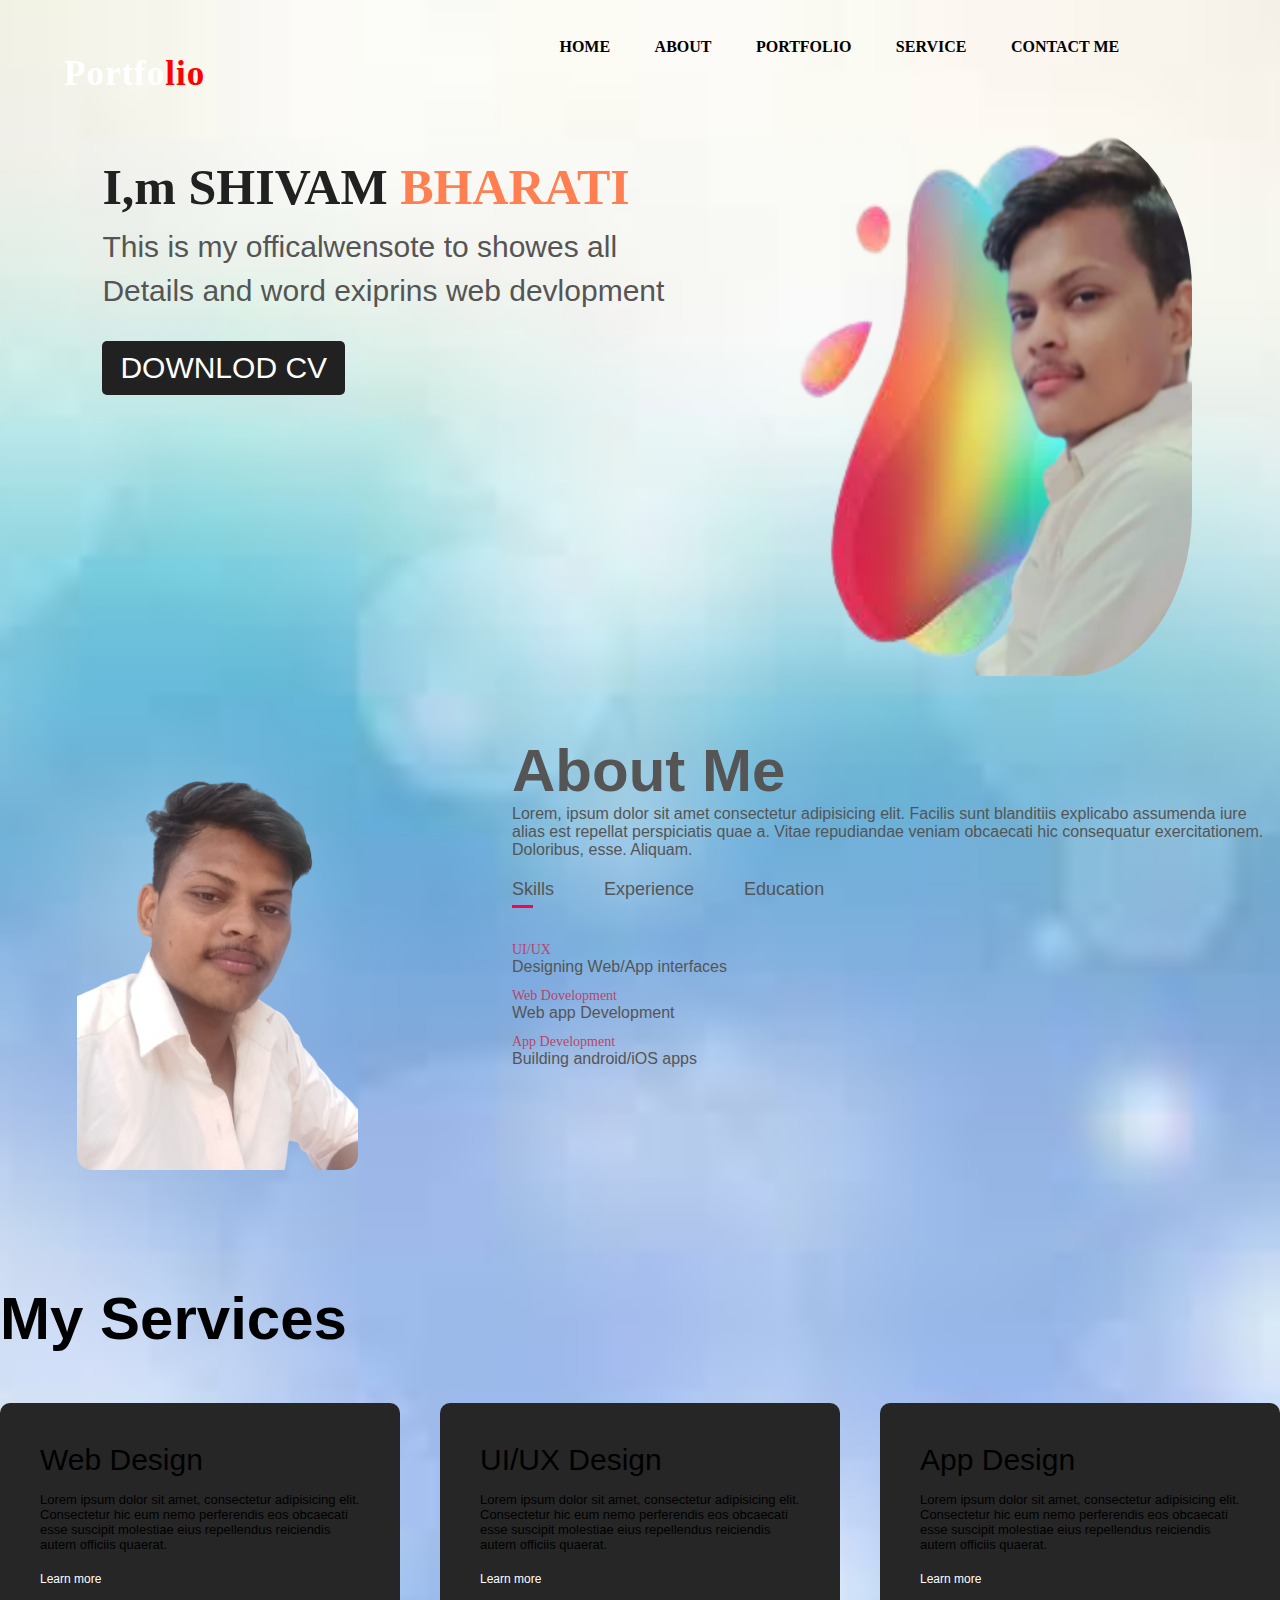
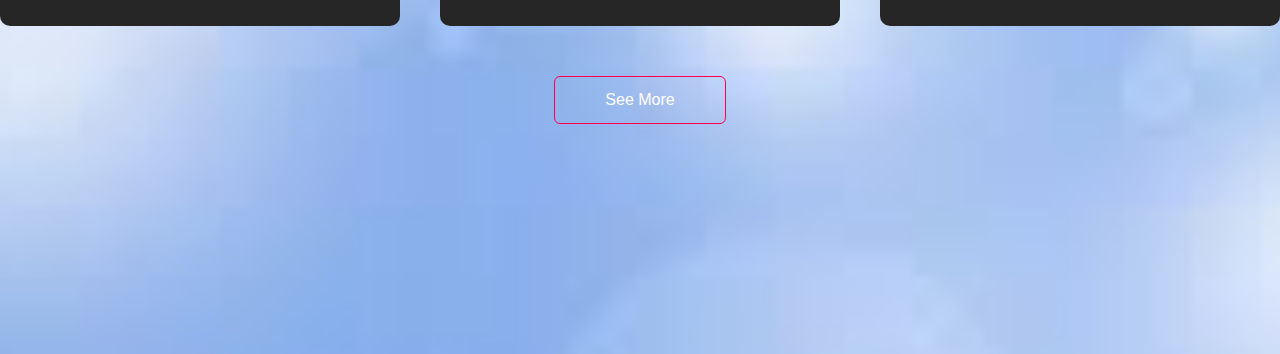
==== index.html @ d23072ad "shivam" ====
<!DOCTYPE html>
<html lang="en">
<head>
    <meta charset="UTF-8">
    <meta http-equiv="X-UA-Compatible" content="IE=edge">
    <meta name="viewport" content="width=device-width, initial-scale=1.0">
    <title>my portfolio</title>
    <link rel="stylesheet" href="styles.css">
</head>
<body>
    <div class=" hero"> 

       
    <nav>
        <h2 class="logo">Portfo<p1>lio</p1></h2> 
     
        <!-- <img src="shiavm_logo_a_2_-removebg-preview-removebg-preview.png" class="logo"> -->
    <ul>
    <li><a href="#">HOME</a></li>
    <li><a href="#about">ABOUT</a></li>
    <li><a href="#services">PORTFOLIO</a></li>
    <li><a href="#portfolio">SERVICE</a></li>
    <li><a href="contact">CONTACT ME</a></li>

</ul>
</nav>

<div class="detel">
    <h1> I,m SHIVAM <span>BHARATI</span></h1>
    <p> This is my officalwensote to showes all <br><br>
        Details and word exiprins web devlopment
    </p><br>
    <a href="file:///C:/Users/sidhd/OneDrive/Desktop/my%20resume/MY%20RESUME1.html" download >DOWNLOD CV</a>
</div>

<div class="images">
    <img src="shape__1_-removebg-preview.png" class="shape">
    
    <img src="ffffg.png" class="boy">
   

</div>
<!-- <div id="about"> -->
    <!-- <a>"https://8795103163.github.io/Portfolio/#about"</a> -->
    
<!-- </div> -->
<!-- ....................................ABOUT ME................... -->
<div id="about">
    <div class="container">
        <div class="row">
            <div class="about-col-1">
                <img src="  WhatsApp_Image_2023-01-20_at_9.56.59_AM-removebg-preview.png" alt="">
                <!-- <img src="images-removebg-preview.png " alt=""> -->
            </div>
            <div class="about-col-2">
                <h1 class="sub-title">About Me</h1>
                <p>Lorem, ipsum dolor sit amet consectetur adipisicing elit. Facilis sunt blanditiis explicabo assumenda iure alias est repellat perspiciatis quae a. Vitae repudiandae veniam obcaecati hic consequatur exercitationem. Doloribus, esse. Aliquam.</p>
                <div class="tab-titles">
                    <p class="tab-links active-link" onclick="opentab('skills')">Skills</p>
                    <p class="tab-links " onclick="opentab('experience')">Experience</p>
                    <p class="tab-links " onclick="opentab('education')">Education</p>
                </div>
                <div class="tab-contents active-tab " id="skills">
                    <ul>
                    <li><span>UI/UX</span><br>Designing Web/App interfaces</li>
                    <li><span>Web Dovelopment</span><br>Web app Development</li>
                    <li><span>App Development</span><br>Building android/iOS apps</li> 
                    
                </ul>
                </div>
                <div class="tab-contents " id="experience">
                    <ul>
                    <li><span>2022 - Current</span><br>UI/UX Design Trainining at NSTI Kanpur</li>
                    <li><span>2017</span><br>DCA AT RAMA TECHNICAL INSTITUTE CHOWK BAZAR (MAHARAJGANJ)</li>
                    
                    
                </ul>
                </div>
                <div class="tab-contents" id="education">
                    <ul>
                    <li><span>2021</span><br>Intermediate with UP Board (DNIC CHOWK BAZAR)</li>
                    <li><span>2019</span><br>High School with Up Board (DNIC CHOWK BAZAR)</li>
                    
                    
                </ul>
            
                </div>
            </div>
        </div>
    </div>
</div> 
<!-- ---------------------------------------Services------------------------------------------ -->
<div id="services">
<div class="container">
    <h1 class="sub-title">My Services</h1>
    <div class="serivces-list">
        <div>
            <i class="fa-solid fa-code"></i>
            <h2>Web Design</h2>
            <p>Lorem ipsum dolor sit amet, consectetur adipisicing elit. Consectetur hic eum nemo perferendis eos obcaecati esse suscipit molestiae eius repellendus reiciendis autem officiis quaerat.</p>
            <a href="#">Learn more</a>
        </div>
        <div><i class="fa-solid fa-crop-simple"></i>
            <h2>UI/UX Design</h2>
            <p>Lorem ipsum dolor sit amet, consectetur adipisicing elit. Consectetur hic eum nemo perferendis eos obcaecati esse suscipit molestiae eius repellendus reiciendis autem officiis quaerat.</p>
            <a href="#">Learn more</a>
        </div>
        <div>
            <i class="fa-brands fa-app-store"></i>
            <h2>App Design</h2>
            <p>Lorem ipsum dolor sit amet, consectetur adipisicing elit. Consectetur hic eum nemo perferendis eos obcaecati esse suscipit molestiae eius repellendus reiciendis autem officiis quaerat.</p>
            <a href="#">Learn more</a>
        </div>
    </div>
    <a href="#" class="btn">See More</a>
</div>
</div>
<!-- -------------------------------------------------PortFolio---------------------------------------------- -->
<div id="portfolio">
<div class="container">
    <!-- <h1 class="sub-title">My Work</h1> -->
    <div class="work-list">
        <div class="work">
            <img src="images/work-1.png" alt="" >
            <div class="layer">
                <h3>Social Media App</h3>
                <p>The App connect you yo the talennted people around the world .Download it Download it Play store</p>
                <a href="#"><i class="fa-solid fa-link"></i></a>
            </div>
        </div>
        <div class="work">
            <img src="images/work-2.png" alt="" >
            <div class="layer">
                <h3>Music App</h3>
                <p>The App connect you yo the talennted people around the world .Download it Download it Play store</p>
                <a href="#"><i class="fa-solid fa-link"></i></a>
            </div>
        </div>
        <div class="work">
            <img src="images/work-3.png" alt="" >
            <div class="layer">
                <h3>Online Shooping App</h3>
                <p>The App connect you yo the talennted people around the world .Download it Download it Play store</p>
                <a href="#"><i class="fa-solid fa-link"></i></a>
            </div>
        </div>
    </div>
    <!-- <a href="#" class="btn">See More</a> -->
</div>
</div>
<!-- ------------------------contact-------------------------------------- -->
---- styles.css ----
*{
    margin: 0;
    padding: 0;
    font-family: sans-serif;}

    .hero{
        background-image: url("ima (2).jpg");
        width: 100%;
        height:100%;
        background-repeat: no-repeat;
        background-size: cover;
        background-position: center;
}


ogo{
height: 100px;
width: 200px;
margin-left: 30px;
margin-bottom: 80px;
margin-top: 5px;
}
nav{
display: flex;
width: 84%;
align-items: center;
justify-content: space-between;
margin-left: 5%;

}

.logo{
color: white;
font-size: 35px;
letter-spacing: 1px;
cursor: pointer;
font-family: Blackadder ITC;
margin-top: 5%;
}
p1{
color: red;
font-family: Blackadder ITC;

}
nav ul li{
    display: inline-block;
    list-style: none;
    margin: 20px;
   
}

nav ul li a{
    text-decoration: none;
    color: black;
    font-weight: bold;
    font-family: Algerian;
}
nav ul li a:hover{
    color: red;
    
}
.detel{
    margin: 8%;
    margin-top: 5%;
   font-size: 30px;
}
.detel h1{
    font-size: 50px;
    color: #212121;
    margin-bottom: 20px;
    font-family: Algerian;
    

}
span{
    color: coral;
    font-family: Algerian;
    
}
.detel p{
    color: #555;
    line-height: 22px;

}
.detel a{
    background: #212121;
    padding:10px 18px;
    text-decoration: none;
color:#fff;
display: inline-block;
margin: 5px 0;
border-radius: 5px;
}
.images{
    width: 50%;
    height: 80%;
    position: absolute;
    bottom: 0;
    left: 50%;
    top:10%;
    transition: bottom 1s, left 1s;
    
}
.images img{
height: 550px;
width: 400px;
/* border: 2px solid red; */
position: absolute;
left: 55%;
top:5%;
bottom: 50px;
transition: bottom 1s, left 1s;
transform: translateX(-50%);
border-radius: 30%;

}
.images:hover .shape{
    bottom: 30px;
}
.images:hover .boy{
    left:59%
}
/* .........................about.................. */
#about{
	padding: 80px 0px;
	color:#555;
}
.row{
	display: flex;
	justify-items: space-between;
	flex-wrap: wrap;
}
.about-col-1{
	flex-basis: 20%;
	border-radius: 30%;
	
}
.about-col-1 img{
	
	width: 110%;
	border-radius: 15px;
    margin-left: 30%;
}
.about-col-2{
	flex-basis: 60%;
	margin-left: 20%;
margin-top: 12%;
}.sub-title{
	font-size: 60px;
	font-weight: 600px;
	color:light blue;
}
.tab-titles{
	display: flex;
	margin: 20px 0px 40px;


}
.tab-links{
	margin-right: 50px;
	font-size: 18px;
	font-weight: 500;
	cursor:pointer;
	position: relative;
}
.tab-links::after{
	content: '';
	width: 0;
	height: 3px;
	background: #ff004f;
	position: absolute;
	left: 0;
	bottom: -8px;
	transition: 0.5s;
}
.tab-links.active-link::after{
	width: 50%;
}
.tab-contents ul li{
	list-style: none;
	margin: 10px 0;
}
.tab-contents ul li span{
	color:#b54769;
	font-size: 14px;
}
.tab-contents{
	display: none;
}
.tab-contents.active-tab{
	display: block;
}
/* ---------------------------Services--------------------------- */
#services{
	padding: 30px 0;

}
.serivces-list{
	display: grid;
	grid-template-columns: repeat(auto-fit,minmax(250px,1fr));
	grid-gap: 40px;
	margin-top: 50px;

}
.serivces-list div{
	background: #262626;
	padding: 40px;
	font-size: 13px;
	font-weight: 300;
	border-radius: 10px;
	transition: transform 0.5s, background 0.5s;
}
.serivces-list div i{
	font-size: 50px;
	margin-bottom: 30px;
	
}
.serivces-list div h2{
	font-weight: 500;
	margin-bottom: 15px;
	font-size: 30px;

}
.serivces-list div a{
	text-decoration: none;
	color: #fff;
	font-size: 12px;
	margin-top: 20px;
	display: inline-block;
}
.serivces-list div:hover{
	background: #ff004f;
	transform: translateY(-10px);
}
/* --------------portfolio----------------------- */
#portfolio{
	padding: 50px 0;

}
.work-list{
	display: grid;
	grid-template-columns: repeat(auto-fit,minmax(250px,1fr));
	grid-gap: 40px;
	margin-top: 50px;

}
.work{
	border-radius: 10px;
	position: relative;
	overflow: hidden;
}
.work img{
	border-radius: 10px;
	width: 100%;
	display: block ;
	transition: transform 0.5s;
}
.layer{
	width: 100%;
	height: 0;
	background: linear-gradient(rgba(0,0,0,0.6),#ff004f);
	border-radius: 10px;
	position: absolute;
	left: 0;
	bottom: 0;
	overflow: hidden;
	display: flex;
	align-items: center;
	justify-content: center;
	flex-direction: column;
	padding: 0 40px ;
	text-align: center;
	font-size: 14px;
	transition: height 0.5s;
}
.layer h3{
	font-weight: 500;
	margin-bottom: 20px;

}
.layer a{
	margin-top: 20px;
	color: #ff004f;
	text-decoration: none;
	font-size: 18px;
	line-height: 60px;
	background-color: #fff;
	width: 60px;
	height: 60px;
	border-radius: 50%;
	text-align: center;
}
.work:hover img{
	transform: scale(1.1);

}
.work:hover .layer{
	height: 100%;
}
.btn{
	display: block;
	margin: 50px auto;
	width: fit-content;

	border: 1px solid #ff004f;
	padding: 14px  50px;
	border-radius: 6px;
	text-decoration: none;
	color: #fff;
	transition: background-color 0.5s;
}
.btn:hover{
	background-color: #ff004f;
	color: blueviolet;

}
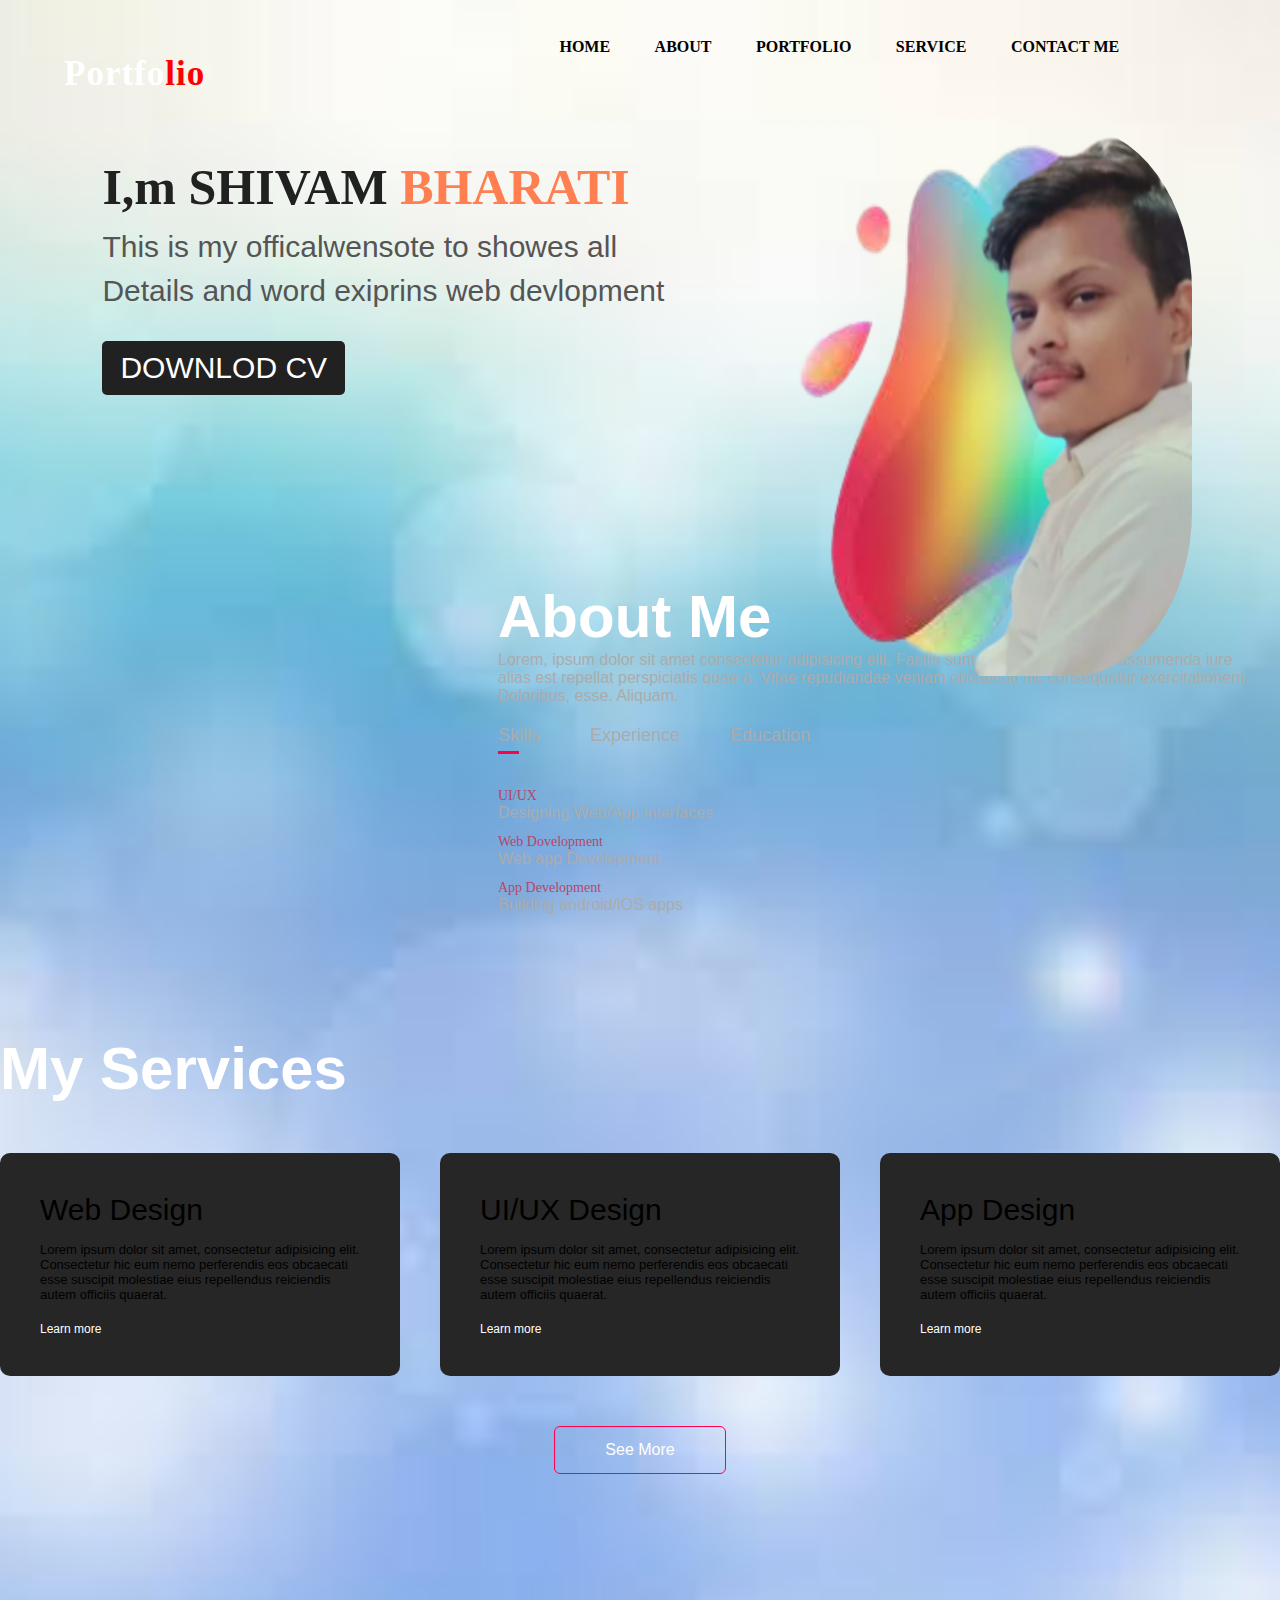
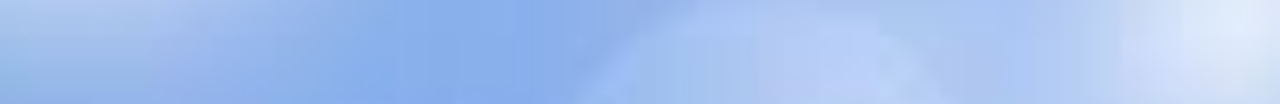
==== commit 19085bb6: "Update index.html" ====
--- a/index.html
+++ b/index.html
@@ -46,49 +46,47 @@
 <!-- </div> -->
 <!-- ....................................ABOUT ME................... -->
 <div id="about">
-    <div class="container">
-        <div class="row">
-            <div class="about-col-1">
-                <img src="  WhatsApp_Image_2023-01-20_at_9.56.59_AM-removebg-preview.png" alt="">
-                <!-- <img src="images-removebg-preview.png " alt=""> -->
-            </div>
-            <div class="about-col-2">
-                <h1 class="sub-title">About Me</h1>
-                <p>Lorem, ipsum dolor sit amet consectetur adipisicing elit. Facilis sunt blanditiis explicabo assumenda iure alias est repellat perspiciatis quae a. Vitae repudiandae veniam obcaecati hic consequatur exercitationem. Doloribus, esse. Aliquam.</p>
-                <div class="tab-titles">
-                    <p class="tab-links active-link" onclick="opentab('skills')">Skills</p>
-                    <p class="tab-links " onclick="opentab('experience')">Experience</p>
-                    <p class="tab-links " onclick="opentab('education')">Education</p>
-                </div>
-                <div class="tab-contents active-tab " id="skills">
-                    <ul>
-                    <li><span>UI/UX</span><br>Designing Web/App interfaces</li>
-                    <li><span>Web Dovelopment</span><br>Web app Development</li>
-                    <li><span>App Development</span><br>Building android/iOS apps</li> 
-                    
-                </ul>
-                </div>
-                <div class="tab-contents " id="experience">
-                    <ul>
-                    <li><span>2022 - Current</span><br>UI/UX Design Trainining at NSTI Kanpur</li>
-                    <li><span>2017</span><br>DCA AT RAMA TECHNICAL INSTITUTE CHOWK BAZAR (MAHARAJGANJ)</li>
-                    
-                    
-                </ul>
-                </div>
-                <div class="tab-contents" id="education">
-                    <ul>
-                    <li><span>2021</span><br>Intermediate with UP Board (DNIC CHOWK BAZAR)</li>
-                    <li><span>2019</span><br>High School with Up Board (DNIC CHOWK BAZAR)</li>
-                    
-                    
-                </ul>
-            
-                </div>
-            </div>
-        </div>
-    </div>
-</div> 
+		<div class="container">
+			<div class="row">
+				<div class="about-col-1">
+					<img src="images/user.png" alt="">
+				</div>
+				<div class="about-col-2">
+					<h1 class="sub-title">About Me</h1>
+					<p>Lorem, ipsum dolor sit amet consectetur adipisicing elit. Facilis sunt blanditiis explicabo assumenda iure alias est repellat perspiciatis quae a. Vitae repudiandae veniam obcaecati hic consequatur exercitationem. Doloribus, esse. Aliquam.</p>
+					<div class="tab-titles">
+						<p class="tab-links active-link" onclick="opentab('skills')">Skills</p>
+						<p class="tab-links " onclick="opentab('experience')">Experience</p>
+						<p class="tab-links " onclick="opentab('education')">Education</p>
+					</div>
+					<div class="tab-contents active-tab " id="skills">
+						<ul>
+						<li><span>UI/UX</span><br>Designing Web/App interfaces</li>
+						<li><span>Web Dovelopment</span><br>Web app Development</li>
+						<li><span>App Development</span><br>Building android/iOS apps</li> 
+						
+					</ul>
+					</div>
+					<div class="tab-contents " id="experience">
+						<ul>
+						<li><span>2022 - Current</span><br>UI/UX Design Trainining at NSTI Kanpur</li>
+						<li><span>2019 - 2021</span><br>ITI from Gorkhpur</li>
+						<li><span>2021 - 2022</span><br>Olevel from Nielit Gorakhpur</li> 
+						
+					</ul>
+					</div>
+					<div class="tab-contents" id="education">
+						<ul>
+						<li><span>2019</span><br>Intermediate with UP Board</li>
+						<li><span>2017</span><br>High School with Up Board</li>
+						
+						
+					</ul>
+					</div>
+				</div>
+			</div>
+		</div>
+	</div> 
 <!-- ---------------------------------------Services------------------------------------------ -->
 <div id="services">
 <div class="container">
--- a/styles.css
+++ b/styles.css
@@ -123,7 +123,7 @@
 /* .........................about.................. */
 #about{
 	padding: 80px 0px;
-	color:#555;
+	color:#ababab;
 }
 .row{
 	display: flex;
@@ -131,24 +131,20 @@
 	flex-wrap: wrap;
 }
 .about-col-1{
-	flex-basis: 20%;
-	border-radius: 30%;
-	
+	flex-basis: 35%;
 }
 .about-col-1 img{
-	
-	width: 110%;
+	width: 100%;
 	border-radius: 15px;
-    margin-left: 30%;
 }
 .about-col-2{
 	flex-basis: 60%;
-	margin-left: 20%;
-margin-top: 12%;
+	margin-left: 50px;
+
 }.sub-title{
 	font-size: 60px;
 	font-weight: 600px;
-	color:light blue;
+	color:#fff;
 }
 .tab-titles{
 	display: flex;
